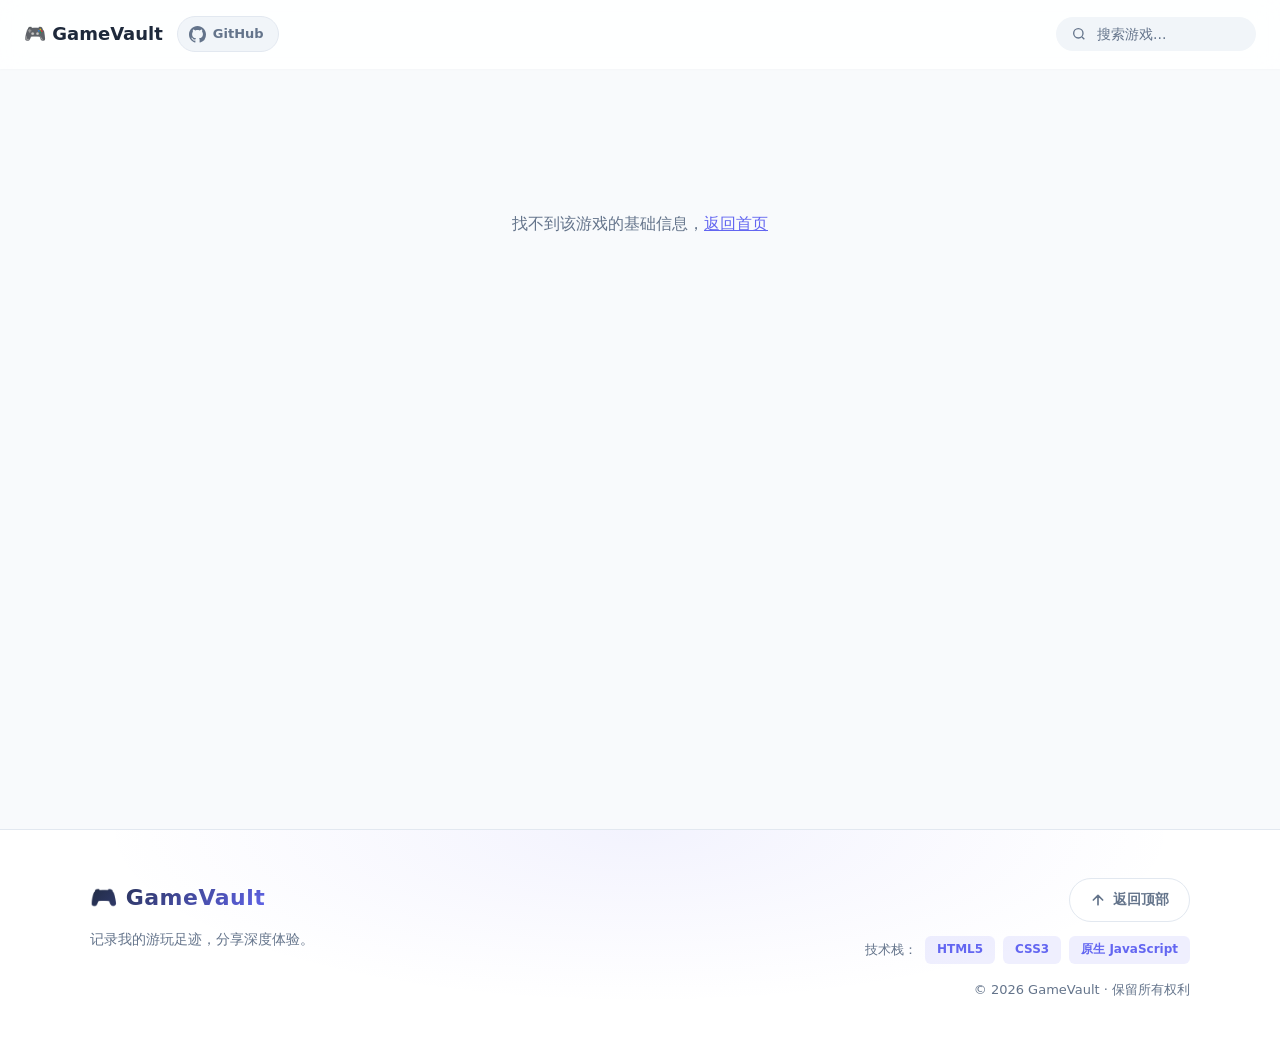
==== pages/detail.html @ da1c7715 "v3.4.0 导航栏新增 GitHub 入口，修正首屏高度 - header 左侧新增 GitHub 图标按钮（官方 SVG，悬停变黑并旋转图标，窄屏只留图标） - header 结构拆分为 head" ====
<!DOCTYPE html>
<html lang="zh-CN">
<head>
  <meta charset="UTF-8">
  <meta name="viewport" content="width=device-width, initial-scale=1.0">

  <title>游戏鉴赏详情 | GameVault</title>

  <!-- ================= SEO 基础信息 ================= -->
  <meta name="description" content="GameVault 游戏鉴赏库 · 深度评测长文详情页，包含基础信息速览、核心玩法拆解与口碑分析。">
  <meta name="keywords" content="GameVault,游戏鉴赏,游戏评测,深度长文,游戏库">
  <meta name="author" content="高梓源">

  <!-- ================= 社交分享卡片（OG / Twitter） ================= -->
  <!-- 具体的游戏标题与封面图由 detail.js 在运行时动态注入 -->
  <meta property="og:type" content="article">
  <meta property="og:site_name" content="GameVault">
  <meta property="og:title" content="游戏鉴赏详情 · GameVault">
  <meta property="og:description" content="GameVault 游戏鉴赏库 · 深度评测长文详情页。">
  <meta property="og:image" content="../image/hero-bg.jpg">
  <meta property="og:locale" content="zh_CN">
  <meta name="twitter:card" content="summary_large_image">
  <meta name="twitter:title" content="游戏鉴赏详情 · GameVault">
  <meta name="twitter:description" content="GameVault 游戏鉴赏库 · 深度评测长文详情页。">
  <meta name="twitter:image" content="../image/hero-bg.jpg">

  <link rel="stylesheet" href="../css/style.css">
  <link rel="stylesheet" href="../css/common.css">
  <link rel="stylesheet" href="../css/detail.css">
</head>
<body id="top">
  <header class="site-header">
    <div class="header-left">
      <a class="brand" href="../index.html">🎮 GameVault</a>

      <!-- GitHub 仓库入口 -->
      <a class="header-github"
         href="https://github.com/"
         target="_blank"
         rel="noopener noreferrer"
         title="查看 GitHub 仓库"
         aria-label="GitHub 仓库">
        <svg viewBox="0 0 16 16" fill="currentColor" aria-hidden="true">
          <path d="M8 0C3.58 0 0 3.58 0 8c0 3.54 2.29 6.53 5.47 7.59.4.07.55-.17.55-.38 0-.19-.01-.82-.01-1.49-2.01.37-2.53-.49-2.69-.94-.09-.23-.48-.94-.82-1.13-.28-.15-.68-.52-.01-.53.63-.01 1.08.58 1.23.82.72 1.21 1.87.87 2.33.66.07-.52.28-.87.51-1.07-1.78-.2-3.64-.89-3.64-3.95 0-.87.31-1.59.82-2.15-.08-.2-.36-1.02.08-2.12 0 0 .67-.21 2.2.82.64-.18 1.32-.27 2-.27s1.36.09 2 .27c1.53-1.04 2.2-.82 2.2-.82.44 1.1.16 1.92.08 2.12.51.56.82 1.27.82 2.15 0 3.07-1.87 3.75-3.65 3.95.29.25.54.73.54 1.48 0 1.07-.01 1.93-.01 2.2 0 .21.15.46.55.38A8.01 8.01 0 0 0 16 8c0-4.42-3.58-8-8-8Z"/>
        </svg>
        <span class="github-label">GitHub</span>
      </a>
    </div>

    <!-- 详情页没有游戏列表可搜，这里的搜索框会带着关键词跳回首页 -->
    <form class="header-search" id="header-search-form" action="../index.html" method="get">
      <svg viewBox="0 0 24 24" fill="none" stroke="currentColor" stroke-width="2"><circle cx="11" cy="11" r="7"/><path d="m20 20-3.5-3.5"/></svg>
      <input type="text" id="header-search-input" name="q" placeholder="搜索游戏..." autocomplete="off">
    </form>
  </header>
  
  <main id="app"></main>

  <!-- ================= 页面底部版权页脚 ================= -->
  <footer class="site-footer">
    <div class="footer-inner">
      <!-- 左上角品牌区 -->
      <div class="footer-brand">
        <span class="footer-logo">🎮 GameVault</span>
        <p class="footer-slogan">记录我的游玩足迹，分享深度体验。</p>
      </div>

      <!-- 右侧：返回顶部 + 技术栈 + 版权，垂直排列 -->
      <div class="footer-right">
        <nav class="footer-links">
          <a href="#top" class="footer-link" id="footer-top-link">
            <svg viewBox="0 0 24 24" fill="none" stroke="currentColor" stroke-width="2.5" stroke-linecap="round" stroke-linejoin="round">
              <path d="M12 19V5M5 12l7-7 7 7" />
            </svg>
            返回顶部
          </a>
        </nav>

        <p class="footer-tech">
          技术栈：<span>HTML5</span><span>CSS3</span><span>原生 JavaScript</span>
        </p>

        <p class="footer-copy">© 2026 GameVault · 保留所有权利</p>
      </div>
    </div>
  </footer>

  <!-- 返回顶部按钮 -->
  <button id="back-to-top" class="back-to-top" title="返回顶部">
    <svg viewBox="0 0 24 24" fill="none" stroke="currentColor" stroke-width="2">
      <path d="M12 19V5M5 12l7-7 7 7"/>
    </svg>
    <span class="back-text">返回顶部</span>
  </button>

  <!-- ================= 脚本引入区 ================= -->
  
  <!-- 1. 基础数据与渲染引擎 -->
  <script src="../js/registry.js"></script>
  <script src="../js/renderer.js"></script>
  
  <!-- 2. 引入所有游戏数据（必须全部引入，且路径带 ../） -->
  <script src="../js/game/apex.js"></script>
  <script src="../js/game/battlefield5.js"></script>
  <script src="../js/game/cities-skylines.js"></script>
  <script src="../js/game/cities-skylines2.js"></script>
  <script src="../js/game/civilization6.js"></script>
  <script src="../js/game/cod.js"></script>
  <script src="../js/game/cs2.js"></script>
  <script src="../js/game/euro-truck.js"></script>
  <script src="../js/game/f1-24.js"></script>
  <script src="../js/game/fc26.js"></script>
  <script src="../js/game/forza-horizon5.js"></script>
  <script src="../js/game/forza-motorsport.js"></script>
  <script src="../js/game/human-fall-flat.js"></script>
  <script src="../js/game/it-takes-two.js"></script>
  <script src="../js/game/l4d2.js"></script>
  <script src="../js/game/msfs.js"></script>
  <script src="../js/game/no-mans-sky.js"></script>
  <script src="../js/game/peak.js"></script>
  <script src="../js/game/phasmophobia.js"></script>
  <script src="../js/game/planet-coaster.js"></script>
  <script src="../js/game/pragmata.js"></script>
  <script src="../js/game/raft.js"></script>
  <script src="../js/game/ready-or-not.js"></script>
  <script src="../js/game/squad.js"></script>
  <script src="../js/game/stardew-valley.js"></script>
  <script src="../js/game/stellar-blade.js"></script>
  <script src="../js/game/terraria.js"></script>
  <script src="../js/game/the-forest.js"></script>
  <script src="../js/game/titanfall2.js"></script>
  <script src="../js/game/tlou1.js"></script>
  <script src="../js/game/tlou2.js"></script>

  <!-- 3. 详情页逻辑控制 -->
  <script src="../js/header.js"></script>
  <script src="../js/detail.js"></script>
</body>
</html>
---- css/style.css ----
:root {
  /* 浅色主题配色 */
  --bg: #f8fafc;         /* 极浅的蓝灰背景，比纯白护眼 */
  --panel: #ffffff;      /* 卡片纯白底色 */
  --panel-2: #f1f5f9;    /* 表格表头等次要背景 */
  --text: #1e293b;       /* 深灰蓝文字，对比度高且不刺眼 */
  --muted: #64748b;      /* 次要说明文字 */
  --accent: #6366f1;     /* 强调色：明亮靛蓝 */
  --accent-2: #ec4899;   /* 次要强调色：明亮粉红 */
  --line: #e2e8f0;       /* 浅灰边框 */
  --radius: 12px;
  --max: 860px;
  
  /* 浅色模式下必备的柔和阴影 */
  --shadow-sm: 0 1px 3px rgba(0,0,0,0.05), 0 1px 2px rgba(0,0,0,0.03);
  --shadow-md: 0 4px 6px -1px rgba(0,0,0,0.05), 0 2px 4px -1px rgba(0,0,0,0.03);
  --shadow-lg: 0 10px 15px -3px rgba(0,0,0,0.05), 0 4px 6px -2px rgba(0,0,0,0.025);
}

* { box-sizing: border-box; }
html { scroll-behavior: smooth; }
body {
  margin: 0;
  background: var(--bg);
  color: var(--text);
  font-family: system-ui, -apple-system, "PingFang SC", "Microsoft YaHei", sans-serif;
  line-height: 1.85;
  font-size: 16px;
  -webkit-font-smoothing: antialiased;
}
---- css/common.css ----
.site-header {
  position: sticky;
  top: 0;
  z-index: 20;
  display: flex;
  align-items: center;
  justify-content: space-between;
  gap: 20px;
  padding: 16px 24px;
  background: rgba(255, 255, 255, 0.85); /* 改为半透明白 */
  backdrop-filter: blur(12px);
  -webkit-backdrop-filter: blur(12px);
  border-bottom: 1px solid transparent;
  box-shadow: 0 1px 2px rgba(0,0,0,0.02); /* 加一点极微弱的底阴影 */
  /* 滚动状态切换时的平滑过渡 */
  transition: background 0.35s ease, box-shadow 0.35s ease, border-color 0.35s ease;
}

/* 向下滚动后：导航栏加深、加阴影与分隔线，视觉上"浮"在内容之上 */
.site-header.scrolled {
  background: rgba(255, 255, 255, 0.96);
  border-bottom-color: var(--line);
  box-shadow: 0 4px 20px -4px rgba(15, 23, 42, 0.1), 0 2px 6px -2px rgba(15, 23, 42, 0.05);
}

/* 左侧：品牌 + GitHub 图标 */
.header-left {
  display: flex;
  align-items: center;
  gap: 14px;
  min-width: 0;
}

.brand {
  font-weight: 800; /* 加粗一点 */
  font-size: 18px;
  color: var(--text);
  text-decoration: none;
  white-space: nowrap;
  transition: color 0.3s;
}

.brand:hover { color: var(--accent); }

/* ===== GitHub 图标按钮 ===== */
.header-github {
  display: inline-flex;
  align-items: center;
  gap: 7px;
  padding: 5px 14px 5px 11px;
  border: 1px solid var(--line);
  border-radius: 999px;
  background: var(--panel-2);
  color: var(--muted);
  text-decoration: none !important;
  font-size: 13px;
  font-weight: 700;
  white-space: nowrap;
  transition: all 0.3s cubic-bezier(0.4, 0, 0.2, 1);
}

.header-github svg {
  width: 17px;
  height: 17px;
  flex-shrink: 0;
  transition: transform 0.4s cubic-bezier(0.34, 1.56, 0.64, 1);
}

.header-github:hover {
  color: #fff;
  background: #24292f;   /* GitHub 官方黑 */
  border-color: #24292f;
  transform: translateY(-2px);
  box-shadow: 0 6px 16px rgba(36, 41, 47, 0.25);
}

/* 悬浮时图标轻微旋转，增加趣味 */
.header-github:hover svg { transform: rotate(-12deg) scale(1.1); }

.header-github:active { transform: translateY(0); }

/* 窄屏隐藏文字标签，只留图标 */
@media (max-width: 640px) {
  .github-label { display: none; }
  .header-github { padding: 6px; border-radius: 50%; }
}

/* ===== 顶部迷你搜索框 ===== */
.header-search {
  display: flex;
  align-items: center;
  background: var(--panel-2);
  border: 1px solid transparent;
  border-radius: 999px;
  padding: 0 14px;
  width: 200px;
  margin: 0;
  transition: all 0.35s cubic-bezier(0.4, 0, 0.2, 1);
}

.header-search:focus-within {
  width: 280px;
  background: #fff;
  border-color: var(--accent);
  box-shadow: 0 0 0 3px rgba(99, 102, 241, 0.15);
}

.header-search svg {
  width: 16px;
  height: 16px;
  flex-shrink: 0;
  color: var(--muted);
  transition: color 0.3s;
}

.header-search:focus-within svg { color: var(--accent); }

.header-search input {
  border: none;
  background: transparent;
  outline: none;
  padding: 8px 10px;
  width: 100%;
  font-size: 14px;
  color: var(--text);
  font-family: inherit;
}

.header-search input::placeholder { color: var(--muted); }

@media (max-width: 600px) {
  .header-search { width: 140px; }
  .header-search:focus-within { width: 100%; }
}

#app { padding: 40px 24px 96px; min-height: 80vh; }

.loading, .error {
  text-align: center;
  margin: 100px auto;
  color: var(--muted);
}

.error a { color: var(--accent); }

/* ===== 返回按钮样式 ===== */
.back-nav {
  /* 改为固定定位，悬浮在屏幕左上角 */
  position: fixed;
  top: 80px; /* 避开顶部的全局导航栏 */
  z-index: 99; 
  
  /* 核心修改：动态计算左侧距离 */
  /* 当屏幕很宽时，计算居中内容的左边缘并再往左偏 70px；当屏幕较窄时，最小保持 20px 的边距 */
  left: max(20px, calc(50vw - 600px)); 
  
  margin: 0; 
  display: flex;
  justify-content: flex-start;
}

/* 给按钮加上毛玻璃半透明效果，防止悬浮时被底下的深色图片影响视线 */
.back-btn {
  display: inline-flex;
  align-items: center;
  gap: 8px;
  padding: 8px 18px;
  
  /* 半透明白色背景 + 模糊效果 */
  background: rgba(255, 255, 255, 0.85);
  backdrop-filter: blur(8px);
  -webkit-backdrop-filter: blur(8px);
  
  border: 1px solid var(--line);
  border-radius: 999px;
  color: var(--text);
  text-decoration: none !important; 
  font-size: 14px;
  font-weight: 600;
  
  /* 增加一点悬浮阴影 */
  box-shadow: 0 4px 12px rgba(0, 0, 0, 0.08);
  transition: all 0.3s cubic-bezier(0.4, 0, 0.2, 1);
}

/* SVG 图标样式 */
.back-btn svg {
  width: 18px;
  height: 18px;
  transition: transform 0.3s cubic-bezier(0.34, 1.56, 0.64, 1);
}

/* 悬浮状态 */
.back-btn:hover {
  color: var(--accent);
  border-color: var(--accent);
  background: rgba(255, 255, 255, 0.95); /* 悬浮时稍微变实一点 */
  box-shadow: 0 6px 16px rgba(99, 102, 241, 0.15);
  transform: translateY(-2px);
}

/* 悬浮时箭头向左滑出 */
.back-btn:hover svg {
  transform: translateX(-4px);
}

/* 点击时的按压感 */
.back-btn:active {
  transform: translateY(0);
  box-shadow: var(--shadow-sm);
}
.back-nav a {
  color: var(--accent);
  text-decoration: none;
  font-size: 14px;
  font-weight: 500;
}
.back-nav a:hover { text-decoration: underline; }

/* ========================================= */
/* ================= 页面底部版权页脚 ================= */
/* ========================================= */
.site-footer {
  position: relative;
  margin-top: 40px;
  padding: 48px 24px 36px;
  background: var(--panel);
  border-top: 1px solid var(--line);
  /* 顶部一层极淡的靛蓝光晕，与首页氛围光呼应 */
  background-image: radial-gradient(ellipse 60% 120% at 50% 0%, rgba(99, 102, 241, 0.08) 0%, transparent 70%);
}

.footer-inner {
  max-width: 1100px;
  margin: 0 auto;
  display: flex;
  justify-content: space-between;
  align-items: flex-start;
  gap: 40px;
}

/* 左侧：品牌区固定在左上角 */
.footer-brand {
  display: flex;
  flex-direction: column;
  align-items: flex-start;
  gap: 8px;
  text-align: left;
}

.footer-logo {
  font-size: 22px;
  font-weight: 900;
  letter-spacing: 0.5px;
  background: linear-gradient(135deg, var(--text), var(--accent));
  -webkit-background-clip: text;
  -webkit-text-fill-color: transparent;
  background-clip: text;
}

.footer-slogan { margin: 0; color: var(--muted); font-size: 14px; }

/* 右侧：链接 + 技术栈 + 版权，右对齐 */
.footer-right {
  display: flex;
  flex-direction: column;
  align-items: flex-end;
  gap: 14px;
  text-align: right;
}

/* ===== 页脚链接按钮 ===== */
.footer-links { display: flex; flex-wrap: wrap; justify-content: flex-end; gap: 12px; }

.footer-link {
  display: inline-flex;
  align-items: center;
  gap: 7px;
  padding: 8px 20px;
  border: 1px solid var(--line);
  border-radius: 999px;
  background: var(--panel);
  color: var(--muted);
  text-decoration: none !important;
  font-size: 14px;
  font-weight: 600;
  transition: all 0.3s cubic-bezier(0.4, 0, 0.2, 1);
}

.footer-link svg {
  width: 16px;
  height: 16px;
  transition: transform 0.3s cubic-bezier(0.34, 1.56, 0.64, 1);
}

.footer-link:hover {
  color: var(--accent);
  border-color: var(--accent);
  background: rgba(99, 102, 241, 0.06);
  transform: translateY(-2px);
  box-shadow: 0 6px 16px rgba(99, 102, 241, 0.12);
}

/* 返回顶部的箭头在悬浮时上浮一下 */
#footer-top-link:hover svg { transform: translateY(-3px); }

/* ===== 技术栈标签 ===== */
.footer-tech {
  display: flex;
  flex-wrap: wrap;
  align-items: center;
  justify-content: flex-end;
  gap: 8px;
  margin: 0;
  font-size: 13px;
  color: var(--muted);
}

.footer-tech span {
  padding: 3px 12px;
  border-radius: 6px;
  background: rgba(99, 102, 241, 0.1);
  color: var(--accent);
  font-weight: 600;
  font-size: 12px;
}

/* ===== 版权行 ===== */
.footer-copy {
  margin: 0;
  font-size: 13px;
  color: var(--muted);
}

@media (max-width: 768px) {
  .site-footer { padding: 36px 20px 28px; }
  .footer-inner { flex-direction: column; gap: 24px; }
  .footer-logo { font-size: 18px; }
  .footer-right { align-items: flex-start; text-align: left; }
  .footer-links, .footer-tech { justify-content: flex-start; }
  .footer-link { padding: 7px 16px; font-size: 13px; }
}
---- css/detail.css ----
/* css/detail.css */
.game { 
  max-width: 1200px; 
  margin: 0 auto; 
}

/* ===== 1. 顶部沉浸式大图 Hero 区 ===== */
.game-hero {
  width: 100%;
  height: 400px;
  background-size: cover;
  background-position: center;
  border-radius: var(--radius);
  position: relative;
  margin-bottom: 40px;
  box-shadow: var(--shadow-md);
  overflow: hidden;
}

/* 大图遮罩层：保证文字在浅色图片上也能看清 */
.hero-overlay {
  position: absolute;
  inset: 0;
  background: linear-gradient(to right, rgba(255,255,255,0.95) 0%, rgba(255,255,255,0.6) 50%, transparent 100%);
  display: flex;
  flex-direction: column;
  justify-content: center;
  padding: 0 60px;
}

.game-en { 
  font-size: 14px; 
  letter-spacing: 0.2em; 
  text-transform: uppercase; 
  color: var(--accent); 
  font-weight: 800; 
}
.game-title { 
  margin: 8px 0 16px; 
  font-size: clamp(32px, 5vw, 56px); 
  line-height: 1.1; 
  color: #0f172a; 
  font-weight: 900; 
}
.game-tagline { 
  margin: 0 0 24px; 
  color: #334155; 
  font-size: 18px; 
  font-weight: 500;
  max-width: 600px;
}

/* ===== 2. 核心排版布局 ===== */
.layout { 
  display: grid; 
  grid-template-columns: minmax(0, 1fr) 240px; 
  gap: 60px; 
  align-items: start; 
  max-width: 1100px;
  margin: 0 auto;
}

/* 正文阅读区限制宽度，保证阅读体验（文本位置适中） */
.game-body { 
  max-width: 780px; 
  min-width: 0; 
}

/* ===== 3. 文章内部样式 ===== */
h2 { margin: 56px 0 20px; font-size: 26px; color: var(--text); padding-bottom: 12px; border-bottom: 2px solid var(--line); }
h3 { margin: 36px 0 14px; font-size: 20px; color: var(--accent-2); }
p { margin: 0 0 20px; font-size: 16.5px; line-height: 1.8; color: #334155; }

strong { 
  color: #0f172a; 
  font-weight: 800; 
  background: rgba(99, 102, 241, 0.1); 
  padding: 2px 6px; 
  border-radius: 4px; 
}

blockquote { 
  margin: 28px 0; 
  padding: 20px 24px; 
  border-left: 4px solid var(--accent); 
  background: var(--panel-2); 
  border-radius: 0 var(--radius) var(--radius) 0; 
  color: #1e293b; 
  font-size: 17px;
  font-style: italic; 
}

ul, ol { margin: 0 0 24px; padding-left: 24px; }
li { margin-bottom: 10px; font-size: 16.5px; color: #334155; }
li::marker { color: var(--accent); font-weight: bold; }

/* ===== 4. 图片插入样式 ===== */
.article-image {
  margin: 32px 0;
  width: 100%;
}
.article-image img {
  width: 100%;
  border-radius: var(--radius);
  box-shadow: var(--shadow-sm);
}
.image-caption {
  text-align: center;
  font-size: 13px;
  color: var(--muted);
  margin-top: 12px;
}

/* ===== 5. 表格与提示框 ===== */
.table-wrap { margin: 28px 0; overflow-x: auto; border: 1px solid var(--line); border-radius: var(--radius); box-shadow: var(--shadow-sm); }
table { width: 100%; border-collapse: collapse; font-size: 15px; background: #fff; }
thead th { background: var(--panel-2); color: var(--text); text-align: left; padding: 14px 18px; font-weight: 700; }
tbody td { padding: 14px 18px; border-top: 1px solid var(--line); vertical-align: top; }
tbody td:first-child { color: var(--muted); white-space: nowrap; width: 1%; font-weight: 600; }
tbody tr:nth-child(even) { background: #fafafa; }

.callout { margin: 28px 0; padding: 20px 24px; border-radius: var(--radius); border: 1px solid var(--line); background: var(--panel-2); }
.callout.accent { border-color: rgba(99, 102, 241, 0.3); background: rgba(99, 102, 241, 0.05); }
.callout-title { font-weight: 800; color: var(--accent); margin-bottom: 8px; font-size: 16px; }

/* ===== 6. 侧边目录 ===== */
.toc { 
  position: sticky; 
  top: 100px; 
  font-size: 14px; 
  border-left: 2px solid var(--line); 
  padding-left: 20px; 
}
.toc-title { color: var(--text); font-weight: 800; margin-bottom: 16px; }
.toc-link { 
  display: block; 
  padding: 8px 0; 
  color: var(--muted); 
  text-decoration: none; 
  transition: all 0.2s; 
  line-height: 1.4;
}
.toc-link:hover { color: var(--accent); transform: translateX(4px); }

/* ===== 7. 详情页顶部操作栏 ===== */
.detail-top-bar {
  max-width: 1100px;
  margin: 0 auto 20px;
  display: flex;
  justify-content: flex-end;
}

.detail-fav-btn {
  background: var(--panel);
  border: 1px solid var(--line);
  color: var(--text);
  padding: 10px 24px;
  border-radius: 999px;
  font-size: 15px;
  font-weight: 700;
  cursor: pointer;
  transition: all 0.2s;
  box-shadow: var(--shadow-sm);
}
.detail-fav-btn:hover { border-color: var(--accent); color: var(--accent); transform: translateY(-2px); }
.detail-fav-btn.is-fav { background: rgba(236, 72, 153, 0.1); border-color: rgba(236, 72, 153, 0.3); color: var(--accent-2); }

/* ===== 8. 返回顶部按钮 ===== */
.back-to-top {
  position: fixed;
  bottom: 40px;
  right: 40px;
  height: 50px;
  width: 50px; 
  background: var(--panel);
  border: 1px solid var(--line);
  border-radius: 50%; 
  color: var(--text);
  
  display: flex;
  align-items: center;
  justify-content: center;
  
  cursor: pointer;
  box-shadow: var(--shadow-lg);
  opacity: 0;
  visibility: hidden;
  transform: translateY(20px);
  
  /* 整体宽度和圆角的平滑过渡 */
  transition: all 0.4s cubic-bezier(0.4, 0, 0.2, 1);
  z-index: 100;
  overflow: hidden; 
}

/* 箭头图标：基础状态 */
.back-to-top svg {
  width: 24px;
  height: 24px;
  flex-shrink: 0; 
  /* 添加旋转动画的过渡，带有轻微的弹性 */
  transition: transform 0.5s cubic-bezier(0.34, 1.56, 0.64, 1);
}

/* 文字部分：默认隐藏 */
.back-text {
  max-width: 0;
  opacity: 0;
  white-space: nowrap;
  font-size: 14px;
  font-weight: 700;
  margin-left: 0;
  transition: all 0.4s cubic-bezier(0.4, 0, 0.2, 1);
}

/* ===== 鼠标悬浮状态 ===== */
.back-to-top:hover {
  width: 135px; 
  border-radius: 999px; /* 变圆角矩形 */
  color: var(--accent);
  border-color: var(--accent);
  background: #fff;
  transform: translateY(-4px); 
}

/* 核心交互：箭头顺时针旋转 360 度 */
.back-to-top:hover svg {
  transform: rotate(360deg);
}

/* 文字平滑展开 */
.back-to-top:hover .back-text {
  max-width: 80px;
  opacity: 1;
  margin-left: 10px; 
}

/* 显示状态（JS 控制） */
.back-to-top.show {
  opacity: 1;
  visibility: visible;
  transform: translateY(0);
}

/* ===== 移动端适配 ===== */
@media (max-width: 768px) {
  .back-to-top {
    bottom: 20px;
    right: 20px;
    width: 44px;
    height: 44px;
  }
  /* 移动端不展开 */
  .back-to-top:hover {
    width: 44px; 
    border-radius: 50%;
  }
  .back-to-top:hover .back-text {
    display: none;
  }
  /* 移动端不旋转 */
  .back-to-top:hover svg {
    transform: none;
  }
}

/* ===== 9. 响应式适配 ===== */
@media (max-width: 1024px) {
  .layout { grid-template-columns: 1fr; gap: 0; }
  .toc { display: none; }
  .game-body { max-width: 100%; }
  .game-hero { height: 300px; }
  .hero-overlay { padding: 0 30px; }
}

@media (max-width: 768px) {
  .game-hero { height: 250px; border-radius: 0; margin-bottom: 24px; }
  .hero-overlay { background: linear-gradient(to top, rgba(255,255,255,0.95) 0%, rgba(255,255,255,0.8) 100%); padding: 20px; justify-content: flex-end; }
  .game-title { font-size: 32px; margin-bottom: 8px; }
  .game-tagline { font-size: 15px; margin-bottom: 12px; }
  .back-to-top { bottom: 20px; right: 20px; width: 44px; height: 44px; }
}
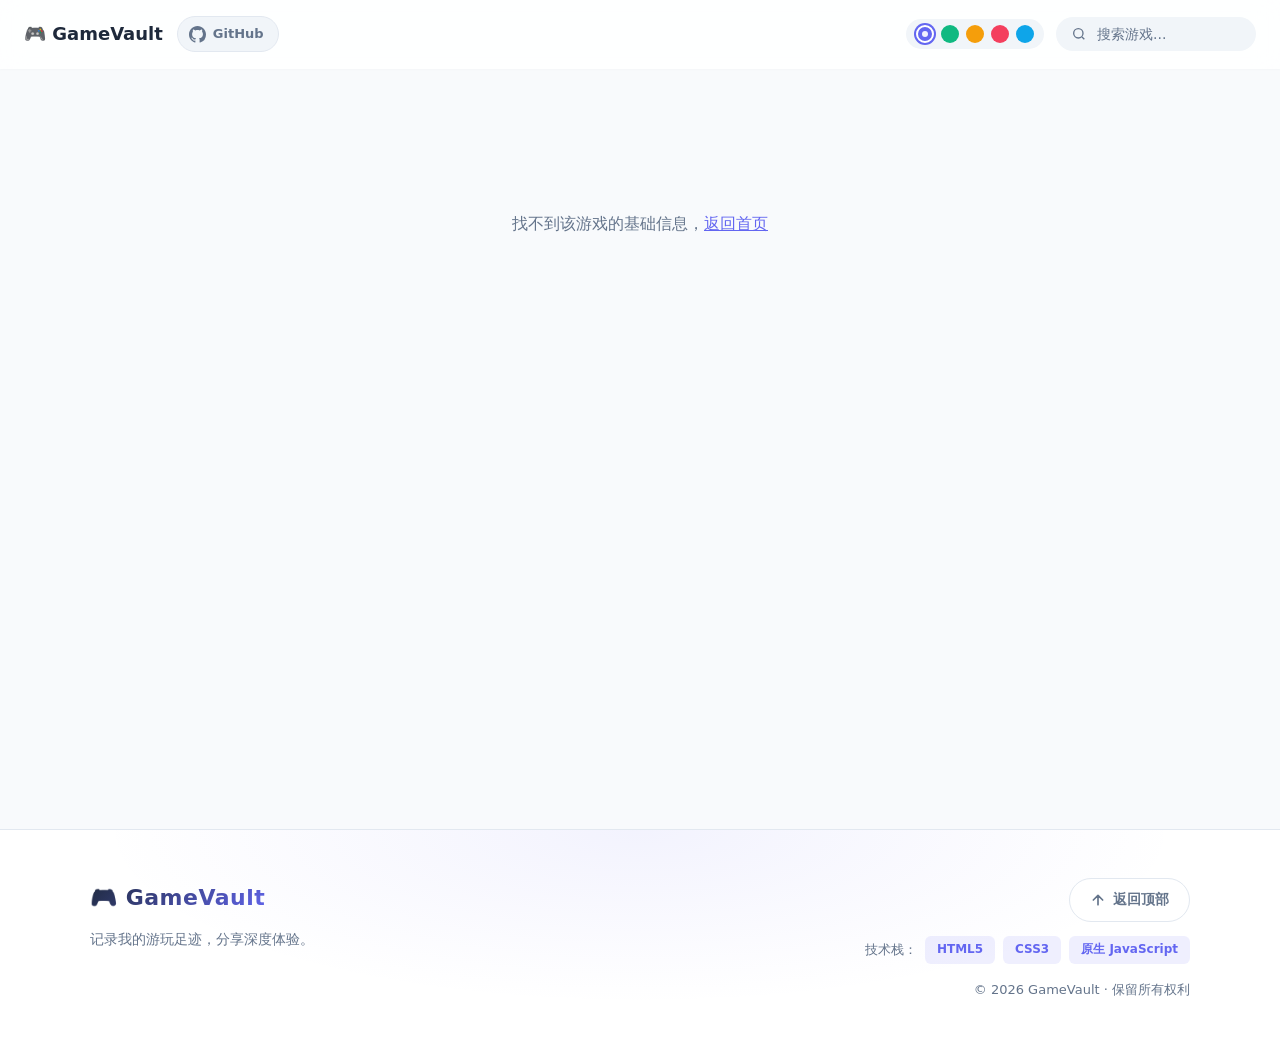
==== commit 12a665ae: "v4.0.0 新增主题色切换、阅读进度、随机推荐、空状态与骨架屏 [1] 主题色切换 (js/theme.js 新增) - 5 套配色：靛蓝/翡翠/琥珀/玫红/海蓝，header 内色点选择 - 写入" ====
--- a/pages/detail.html
+++ b/pages/detail.html
@@ -29,13 +29,18 @@
   <link rel="stylesheet" href="../css/detail.css">
 </head>
 <body id="top">
+  <!-- 阅读进度条：随页面滚动填充 -->
+  <div class="reading-progress" aria-hidden="true">
+    <div class="reading-progress-bar" id="reading-progress-bar"></div>
+  </div>
+
   <header class="site-header">
     <div class="header-left">
       <a class="brand" href="../index.html">🎮 GameVault</a>
 
       <!-- GitHub 仓库入口 -->
       <a class="header-github"
-         href="https://github.com/"
+         href="https://github.com/Origin-G-Z/GameVault"
          target="_blank"
          rel="noopener noreferrer"
          title="查看 GitHub 仓库"
@@ -47,11 +52,17 @@
       </a>
     </div>
 
-    <!-- 详情页没有游戏列表可搜，这里的搜索框会带着关键词跳回首页 -->
-    <form class="header-search" id="header-search-form" action="../index.html" method="get">
-      <svg viewBox="0 0 24 24" fill="none" stroke="currentColor" stroke-width="2"><circle cx="11" cy="11" r="7"/><path d="m20 20-3.5-3.5"/></svg>
-      <input type="text" id="header-search-input" name="q" placeholder="搜索游戏..." autocomplete="off">
-    </form>
+    <!-- 右侧操作区：主题色 + 搜索 -->
+    <div class="header-right">
+      <!-- 主题色选择器（由 js/theme.js 渲染色点） -->
+      <div class="theme-picker" id="theme-picker" aria-label="主题色选择"></div>
+
+      <!-- 详情页没有游戏列表可搜，这里的搜索框会带着关键词跳回首页 -->
+      <form class="header-search" id="header-search-form" action="../index.html" method="get">
+        <svg viewBox="0 0 24 24" fill="none" stroke="currentColor" stroke-width="2"><circle cx="11" cy="11" r="7"/><path d="m20 20-3.5-3.5"/></svg>
+        <input type="text" id="header-search-input" name="q" placeholder="搜索游戏..." autocomplete="off">
+      </form>
+    </div>
   </header>
   
   <main id="app"></main>
@@ -133,6 +144,7 @@
   <script src="../js/game/tlou2.js"></script>
 
   <!-- 3. 详情页逻辑控制 -->
+  <script src="../js/theme.js"></script>
   <script src="../js/header.js"></script>
   <script src="../js/detail.js"></script>
 </body>
--- a/css/style.css
+++ b/css/style.css
@@ -5,12 +5,19 @@
   --panel-2: #f1f5f9;    /* 表格表头等次要背景 */
   --text: #1e293b;       /* 深灰蓝文字，对比度高且不刺眼 */
   --muted: #64748b;      /* 次要说明文字 */
-  --accent: #6366f1;     /* 强调色：明亮靛蓝 */
+
+  /* ===== 主题强调色（可由 js/theme.js 动态切换） ===== */
+  --accent: #6366f1;     /* 强调色：明亮靛蓝（默认） */
   --accent-2: #ec4899;   /* 次要强调色：明亮粉红 */
+
+  /* 由 --accent 派生的半透明色，保证换色时所有阴影/背景一起变
+     使用相对颜色语法，现代浏览器均支持 */
+  --accent-rgb: 99, 102, 241;   /* 供 rgba() 使用的分量，js 会同步更新 */
+
   --line: #e2e8f0;       /* 浅灰边框 */
   --radius: 12px;
   --max: 860px;
-  
+
   /* 浅色模式下必备的柔和阴影 */
   --shadow-sm: 0 1px 3px rgba(0,0,0,0.05), 0 1px 2px rgba(0,0,0,0.03);
   --shadow-md: 0 4px 6px -1px rgba(0,0,0,0.05), 0 2px 4px -1px rgba(0,0,0,0.03);
--- a/css/common.css
+++ b/css/common.css
@@ -85,6 +85,60 @@
   .header-github { padding: 6px; border-radius: 50%; }
 }
 
+/* ===== 右侧操作区：主题色 + 搜索 ===== */
+.header-right {
+  display: flex;
+  align-items: center;
+  gap: 12px;
+  min-width: 0;
+}
+
+/* ===== 主题色选择器 ===== */
+.theme-picker {
+  display: flex;
+  align-items: center;
+  gap: 7px;
+  padding: 6px 10px;
+  border-radius: 999px;
+  background: var(--panel-2);
+}
+
+.theme-dot {
+  width: 18px;
+  height: 18px;
+  padding: 0;
+  border: 2px solid transparent;
+  border-radius: 50%;
+  background: var(--dot-color);
+  cursor: pointer;
+  position: relative;
+  transition: transform 0.25s cubic-bezier(0.34, 1.56, 0.64, 1), box-shadow 0.25s;
+}
+
+.theme-dot:hover {
+  transform: scale(1.18);
+  box-shadow: 0 0 0 3px rgba(var(--accent-rgb), 0.18);
+}
+
+/* 选中态：外圈描边 + 中间白点 */
+.theme-dot.active {
+  border-color: var(--panel);
+  box-shadow: 0 0 0 2px var(--dot-color);
+}
+
+.theme-dot.active::after {
+  content: '';
+  position: absolute;
+  inset: 4px;
+  border-radius: 50%;
+  background: rgba(255, 255, 255, 0.9);
+}
+
+/* 窄屏隐藏主题选择器，避免挤压搜索框 */
+@media (max-width: 768px) {
+  .theme-picker { display: none; }
+}
+
 /* ===== 顶部迷你搜索框 ===== */
 .header-search {
   display: flex;
@@ -102,7 +156,7 @@
   width: 280px;
   background: #fff;
   border-color: var(--accent);
-  box-shadow: 0 0 0 3px rgba(99, 102, 241, 0.15);
+  box-shadow: 0 0 0 3px rgba(var(--accent-rgb), 0.15);
 }
 
 .header-search svg {
@@ -195,7 +249,7 @@
   color: var(--accent);
   border-color: var(--accent);
   background: rgba(255, 255, 255, 0.95); /* 悬浮时稍微变实一点 */
-  box-shadow: 0 6px 16px rgba(99, 102, 241, 0.15);
+  box-shadow: 0 6px 16px rgba(var(--accent-rgb), 0.15);
   transform: translateY(-2px);
 }
 
@@ -227,7 +281,7 @@
   background: var(--panel);
   border-top: 1px solid var(--line);
   /* 顶部一层极淡的靛蓝光晕，与首页氛围光呼应 */
-  background-image: radial-gradient(ellipse 60% 120% at 50% 0%, rgba(99, 102, 241, 0.08) 0%, transparent 70%);
+  background-image: radial-gradient(ellipse 60% 120% at 50% 0%, rgba(var(--accent-rgb), 0.08) 0%, transparent 70%);
 }
 
 .footer-inner {
@@ -296,9 +350,9 @@
 .footer-link:hover {
   color: var(--accent);
   border-color: var(--accent);
-  background: rgba(99, 102, 241, 0.06);
+  background: rgba(var(--accent-rgb), 0.06);
   transform: translateY(-2px);
-  box-shadow: 0 6px 16px rgba(99, 102, 241, 0.12);
+  box-shadow: 0 6px 16px rgba(var(--accent-rgb), 0.12);
 }
 
 /* 返回顶部的箭头在悬浮时上浮一下 */
@@ -319,7 +373,7 @@
 .footer-tech span {
   padding: 3px 12px;
   border-radius: 6px;
-  background: rgba(99, 102, 241, 0.1);
+  background: rgba(var(--accent-rgb), 0.1);
   color: var(--accent);
   font-weight: 600;
   font-size: 12px;
--- a/css/detail.css
+++ b/css/detail.css
@@ -1,4 +1,26 @@
 /* css/detail.css */
+
+/* ===== 0. 阅读进度条 ===== */
+.reading-progress {
+  position: fixed;
+  top: 0;
+  left: 0;
+  width: 100%;
+  height: 3px;
+  z-index: 200;          /* 高于吸顶导航栏 */
+  pointer-events: none;
+  background: transparent;
+}
+
+.reading-progress-bar {
+  height: 100%;
+  width: 0%;
+  background: linear-gradient(90deg, var(--accent), var(--accent-2));
+  border-radius: 0 2px 2px 0;
+  box-shadow: 0 0 8px rgba(var(--accent-rgb), 0.5);
+  transition: width 0.1s linear;
+}
+
 .game { 
   max-width: 1200px; 
   margin: 0 auto; 
@@ -74,7 +96,7 @@
 strong { 
   color: #0f172a; 
   font-weight: 800; 
-  background: rgba(99, 102, 241, 0.1); 
+  background: rgba(var(--accent-rgb), 0.1); 
   padding: 2px 6px; 
   border-radius: 4px; 
 }
@@ -120,7 +142,7 @@
 tbody tr:nth-child(even) { background: #fafafa; }
 
 .callout { margin: 28px 0; padding: 20px 24px; border-radius: var(--radius); border: 1px solid var(--line); background: var(--panel-2); }
-.callout.accent { border-color: rgba(99, 102, 241, 0.3); background: rgba(99, 102, 241, 0.05); }
+.callout.accent { border-color: rgba(var(--accent-rgb), 0.3); background: rgba(var(--accent-rgb), 0.05); }
 .callout-title { font-weight: 800; color: var(--accent); margin-bottom: 8px; font-size: 16px; }
 
 /* ===== 6. 侧边目录 ===== */
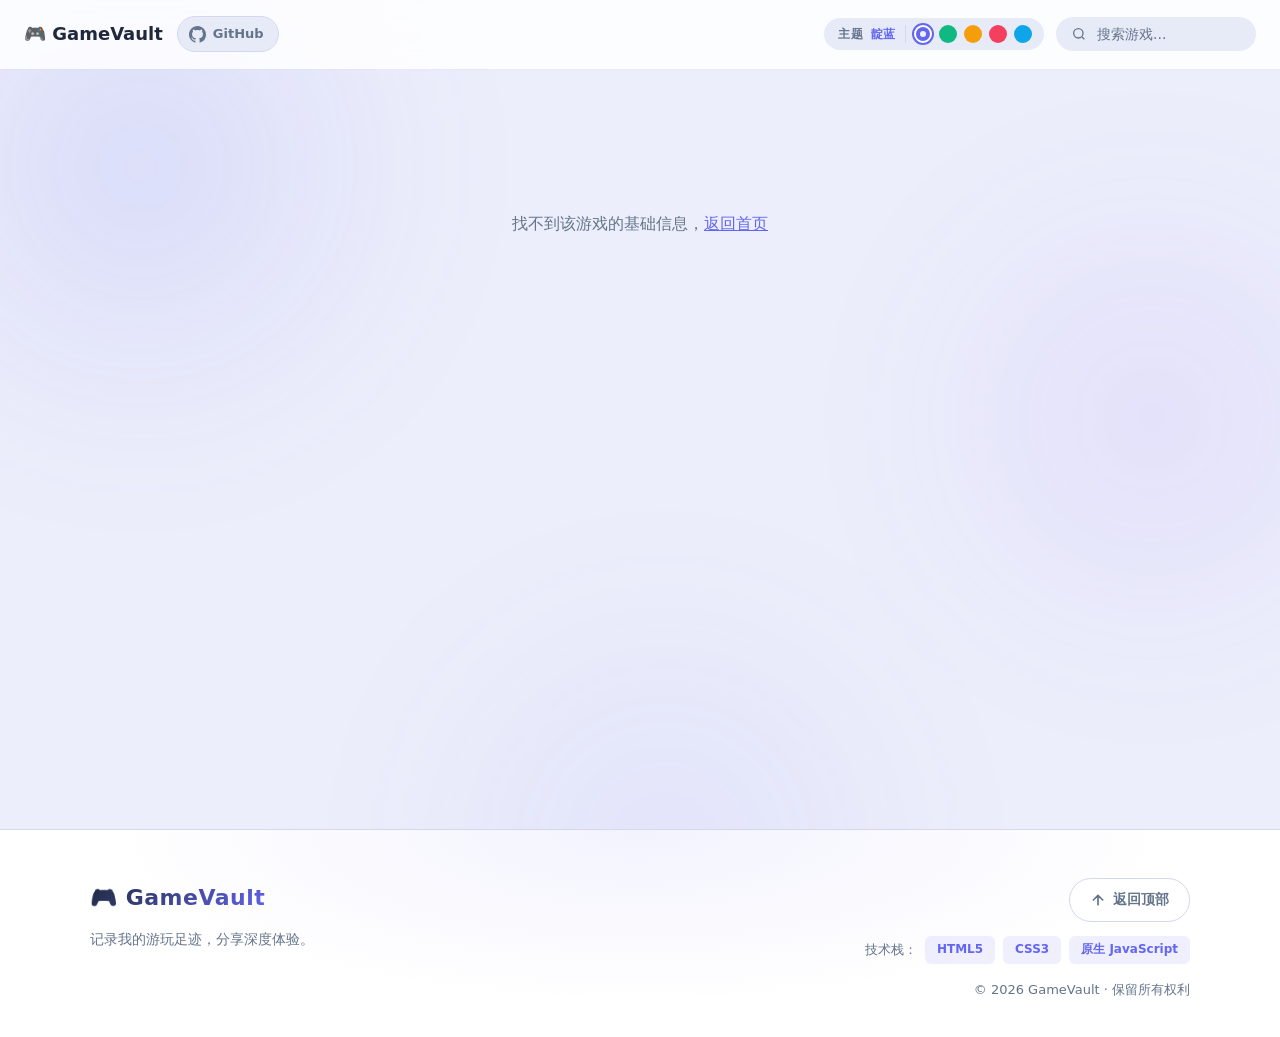
==== commit 29bc4dd8: "v4.5.0 游戏库区与详情页补充光效 [游戏库区] - index.html 新增 .library-glow 结构（3 个光斑），贴在 #content-section 内随内容滚动 - 采用径向" ====
--- a/pages/detail.html
+++ b/pages/detail.html
@@ -29,6 +29,13 @@
   <link rel="stylesheet" href="../css/detail.css">
 </head>
 <body id="top">
+  <!-- 全站氛围极光：详情页使用柔化档，避免干扰长文阅读 -->
+  <div class="page-ambient page-ambient--calm" aria-hidden="true">
+    <span class="amb-blob amb-1"></span>
+    <span class="amb-blob amb-2"></span>
+    <span class="amb-blob amb-3"></span>
+  </div>
+
   <!-- 阅读进度条：随页面滚动填充 -->
   <div class="reading-progress" aria-hidden="true">
     <div class="reading-progress-bar" id="reading-progress-bar"></div>
--- a/css/style.css
+++ b/css/style.css
@@ -8,7 +8,11 @@
 
   /* ===== 主题强调色（可由 js/theme.js 动态切换） ===== */
   --accent: #6366f1;     /* 强调色：明亮靛蓝（默认） */
-  --accent-2: #ec4899;   /* 次要强调色：明亮粉红 */
+  --accent-2: #ec4899;   /* 次要强调色：明亮粉红（标题等） */
+
+  /* 首屏极光第二配色，随主题切换，用于让光晕更有层次 */
+  --accent-aux: #8b5cf6;
+  --accent-aux-rgb: 139, 92, 246;
 
   /* 由 --accent 派生的半透明色，保证换色时所有阴影/背景一起变
      使用相对颜色语法，现代浏览器均支持 */
--- a/css/common.css
+++ b/css/common.css
@@ -97,10 +97,54 @@
 .theme-picker {
   display: flex;
   align-items: center;
-  gap: 7px;
-  padding: 6px 10px;
+  gap: 8px;
+  padding: 5px 12px 5px 14px;
   border-radius: 999px;
   background: var(--panel-2);
+  /* 主题名会随选择变化，这里固定宽度防止整条 header 抖动 */
+  transition: background 0.3s;
+}
+
+.theme-picker:hover {
+  background: #eceff5;
+}
+
+/* 左侧"主题"字样 */
+.theme-label {
+  font-size: 12px;
+  font-weight: 700;
+  color: var(--muted);
+  letter-spacing: 0.5px;
+  white-space: nowrap;
+}
+
+/* 当前主题名称 */
+.theme-current {
+  font-size: 12px;
+  font-weight: 800;
+  color: var(--accent);
+  white-space: nowrap;
+  min-width: 26px;
+  transition: color 0.3s;
+}
+
+.theme-current.pulse {
+  animation: themeNamePulse 0.4s ease;
+}
+
+@keyframes themeNamePulse {
+  0%   { transform: scale(1); }
+  45%  { transform: scale(1.18); }
+  100% { transform: scale(1); }
+}
+
+/* 色点容器 */
+.theme-dots {
+  display: flex;
+  align-items: center;
+  gap: 7px;
+  padding-left: 8px;
+  border-left: 1px solid var(--line);
 }
 
 .theme-dot {
@@ -134,8 +178,53 @@
   background: rgba(255, 255, 255, 0.9);
 }
 
+/* 悬浮时显示主题名称。
+   注意：气泡放在色点"下方"而不是上方——
+   色点距页面顶端仅约 25px，放上方会被视口顶部裁掉。 */
+.theme-dot-tip {
+  position: absolute;
+  top: calc(100% + 9px);
+  left: 50%;
+  transform: translateX(-50%) translateY(-4px);
+  padding: 3px 9px;
+  border-radius: 6px;
+  background: rgba(15, 23, 42, 0.9);
+  color: #fff;
+  font-size: 12px;
+  font-weight: 600;
+  white-space: nowrap;
+  opacity: 0;
+  visibility: hidden;
+  pointer-events: none;
+  transition: all 0.22s cubic-bezier(0.4, 0, 0.2, 1);
+  z-index: 30;
+}
+
+/* 小三角：指向色点（气泡在上方，尖端朝上） */
+.theme-dot-tip::after {
+  content: '';
+  position: absolute;
+  bottom: 100%;
+  left: 50%;
+  transform: translateX(-50%);
+  border: 4px solid transparent;
+  border-bottom-color: rgba(15, 23, 42, 0.9);
+}
+
+.theme-dot:hover .theme-dot-tip {
+  opacity: 1;
+  visibility: visible;
+  transform: translateX(-50%) translateY(0);
+}
+
+/* 键盘聚焦时的可见焦点环 */
+.theme-dot:focus-visible {
+  outline: 2px solid var(--accent);
+  outline-offset: 2px;
+}
+
 /* 窄屏隐藏主题选择器，避免挤压搜索框 */
-@media (max-width: 768px) {
+@media (max-width: 900px) {
   .theme-picker { display: none; }
 }
 
@@ -393,4 +482,85 @@
   .footer-right { align-items: flex-start; text-align: left; }
   .footer-links, .footer-tech { justify-content: flex-start; }
   .footer-link { padding: 7px 16px; font-size: 13px; }
+}
+
+/* ========================================= */
+/* ============ 全站氛围极光（公共） ============ */
+/* ========================================= */
+/* 首页与详情页共用的固定光斑层（参考首屏 D 方案的流动极光）。
+   垫在内容之下、页面底色之上，滚动时保持不动，形成环境光晕。 */
+.page-ambient {
+  position: fixed;
+  inset: 0;
+  z-index: -1;
+  overflow: hidden;
+  pointer-events: none;
+  /* 独立合成层，避免滚动时整层重绘 */
+  contain: strict;
+}
+
+.amb-blob {
+  position: absolute;
+  border-radius: 50%;
+  /* 大半径模糊 + 低不透明度，形成柔和的色彩晕染 */
+  filter: blur(90px);
+  opacity: 0.55;
+  will-change: transform;
+}
+
+.amb-1 {
+  width: 46vw;
+  height: 46vw;
+  left: -12vw;
+  top: -10vw;
+  background: radial-gradient(circle at 50% 50%, rgba(var(--accent-rgb), 0.55), transparent 64%);
+  animation: ambDrift1 34s ease-in-out infinite alternate;
+}
+
+.amb-2 {
+  width: 40vw;
+  height: 40vw;
+  right: -10vw;
+  top: 18vh;
+  background: radial-gradient(circle at 50% 50%, rgba(var(--accent-aux-rgb), 0.45), transparent 64%);
+  animation: ambDrift2 42s ease-in-out infinite alternate;
+}
+
+.amb-3 {
+  width: 44vw;
+  height: 44vw;
+  left: 30vw;
+  bottom: -18vw;
+  background: radial-gradient(circle at 50% 50%, rgba(var(--accent-rgb), 0.32), transparent 66%);
+  animation: ambDrift3 50s ease-in-out infinite alternate;
+}
+
+@keyframes ambDrift1 {
+  from { transform: translate3d(0, 0, 0) scale(1); }
+  to   { transform: translate3d(6vw, 5vh, 0) scale(1.15); }
+}
+@keyframes ambDrift2 {
+  from { transform: translate3d(0, 0, 0) scale(1.08); }
+  to   { transform: translate3d(-7vw, 6vh, 0) scale(0.94); }
+}
+@keyframes ambDrift3 {
+  from { transform: translate3d(0, 0, 0) scale(1); }
+  to   { transform: translate3d(-9vw, -5vh, 0) scale(1.18); }
+}
+
+/* 详情页是长文阅读场景，光效整体调柔，避免干扰阅读 */
+.page-ambient--calm .amb-blob {
+  opacity: 0.34;
+  filter: blur(100px);
+}
+
+/* 系统要求减少动效时，停止漂移，仅保留静态色彩晕染 */
+@media (prefers-reduced-motion: reduce) {
+  .amb-blob { animation: none; }
+}
+
+/* 窄屏收敛一点，避免色彩过重压住内容 */
+@media (max-width: 768px) {
+  .amb-blob { filter: blur(64px); opacity: 0.42; }
+  .page-ambient--calm .amb-blob { opacity: 0.28; }
 }
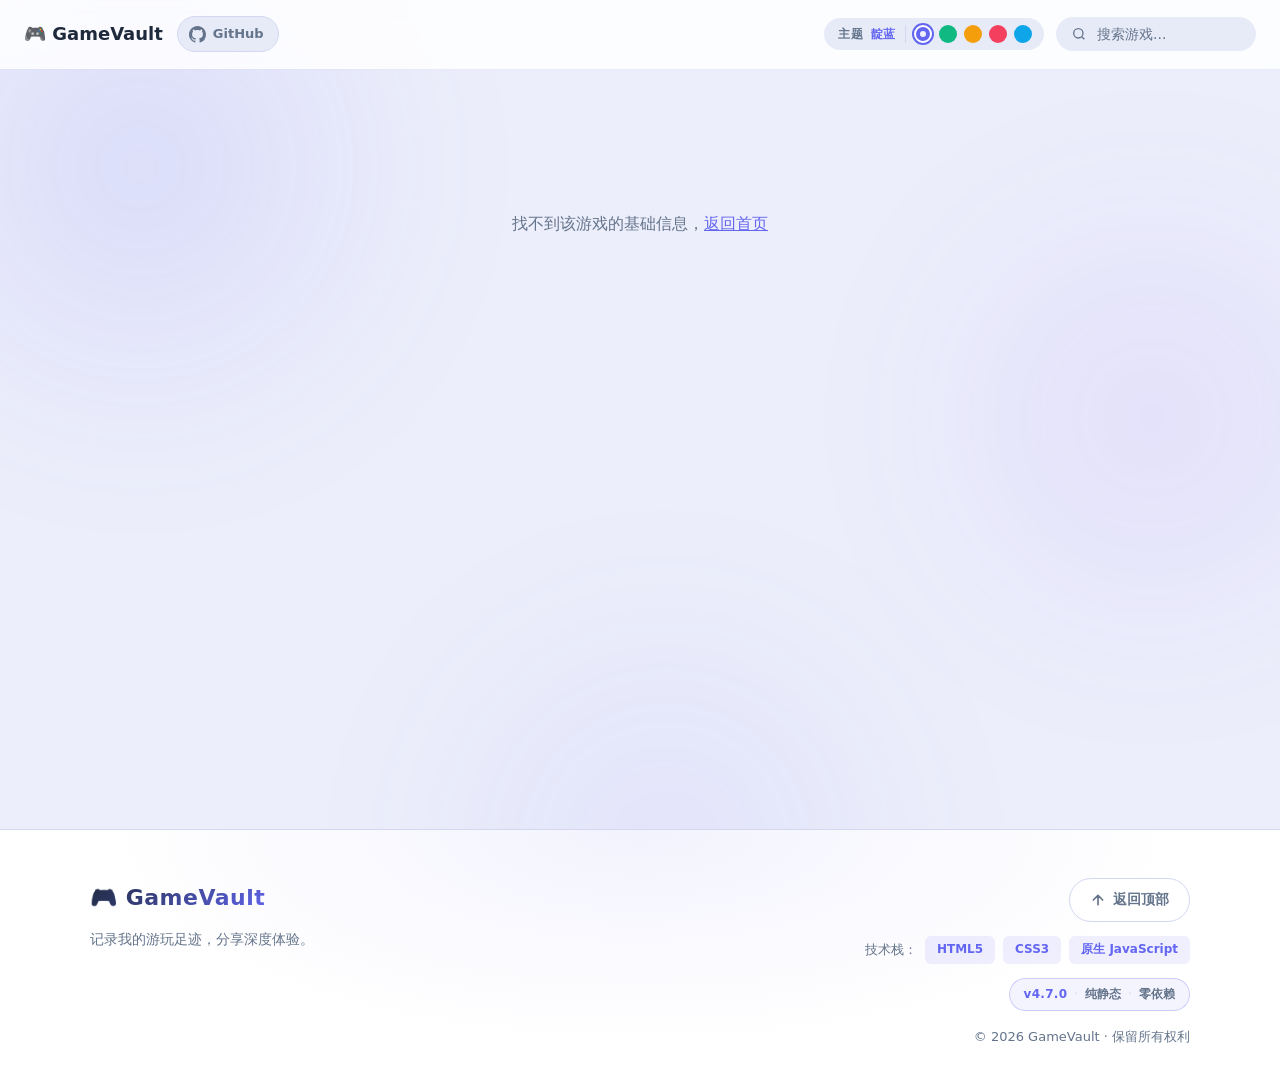
==== commit 75fd067f: "v4.7.0 上下篇补充封面图，页脚新增版本徽章 [详情页] - 上一款 / 下一款卡片加入封面缩略图（复用 ../image 路径） - 改为横向卡片布局：上一款封面在左、下一款封面在右，形成镜像对" ====
--- a/pages/detail.html
+++ b/pages/detail.html
@@ -98,6 +98,14 @@
           技术栈：<span>HTML5</span><span>CSS3</span><span>原生 JavaScript</span>
         </p>
 
+        <p class="footer-badge">
+          <span class="badge-ver">v4.7.0</span>
+          <span class="badge-sep">·</span>
+          <span>纯静态</span>
+          <span class="badge-sep">·</span>
+          <span>零依赖</span>
+        </p>
+
         <p class="footer-copy">© 2026 GameVault · 保留所有权利</p>
       </div>
     </div>
--- a/css/common.css
+++ b/css/common.css
@@ -475,6 +475,32 @@
   color: var(--muted);
 }
 
+/* ===== 版本徽章 ===== */
+.footer-badge {
+  display: inline-flex;
+  align-items: center;
+  gap: 7px;
+  margin: 0;
+  padding: 5px 14px;
+  border: 1px solid rgba(var(--accent-rgb), 0.28);
+  border-radius: 999px;
+  background: rgba(var(--accent-rgb), 0.07);
+  font-size: 12px;
+  font-weight: 700;
+  color: var(--muted);
+}
+
+.footer-badge .badge-ver {
+  color: var(--accent);
+  font-weight: 800;
+  letter-spacing: 0.3px;
+}
+
+.footer-badge .badge-sep {
+  color: var(--line);
+  font-weight: 400;
+}
+
 @media (max-width: 768px) {
   .site-footer { padding: 36px 20px 28px; }
   .footer-inner { flex-direction: column; gap: 24px; }
--- a/css/detail.css
+++ b/css/detail.css
@@ -301,4 +301,197 @@
   .game-title { font-size: 32px; margin-bottom: 8px; }
   .game-tagline { font-size: 15px; margin-bottom: 12px; }
   .back-to-top { bottom: 20px; right: 20px; width: 44px; height: 44px; }
+}
+
+/* ===== 10. 侧边目录：跟随滚动高亮 ===== */
+.toc-link {
+  position: relative;
+}
+
+.toc-link.active {
+  color: var(--accent);
+  font-weight: 800;
+  transform: translateX(4px);
+}
+
+/* 当前章节在目录左侧的竖线指示 */
+.toc-link.active::before {
+  content: '';
+  position: absolute;
+  left: -22px;
+  top: 50%;
+  transform: translateY(-50%);
+  width: 2px;
+  height: 1.1em;
+  border-radius: 2px;
+  background: var(--accent);
+}
+
+/* ===== 11. 上一款 / 下一款 ===== */
+.detail-nav {
+  max-width: 1100px;
+  margin: 56px auto 0;
+  padding-top: 24px;
+  border-top: 1px solid var(--line);
+  display: flex;
+  justify-content: space-between;
+  gap: 16px;
+}
+
+.dv-link {
+  display: flex;
+  align-items: center;
+  gap: 12px;
+  min-width: 210px;
+  max-width: 300px;
+  padding: 10px 16px 10px 10px;
+  border: 1px solid var(--line);
+  border-radius: var(--radius);
+  background: var(--panel);
+  color: var(--text);
+  text-decoration: none !important;
+  transition: all 0.28s cubic-bezier(0.4, 0, 0.2, 1);
+}
+
+/* 下一款左右镜像：封面在右，文字右对齐 */
+.dv-link.next {
+  flex-direction: row-reverse;
+  padding: 10px 10px 10px 16px;
+  margin-left: auto;
+  text-align: right;
+}
+
+.dv-link.is-empty {
+  border: none;
+  background: transparent;
+  min-width: 0;
+  max-width: none;
+  padding: 0;
+}
+
+/* 封面缩略图 */
+.dv-cover {
+  width: 52px;
+  height: 52px;
+  border-radius: 10px;
+  object-fit: cover;
+  flex-shrink: 0;
+  background: var(--panel-2);
+}
+
+.dv-text {
+  display: flex;
+  flex-direction: column;
+  gap: 3px;
+  min-width: 0;
+}
+
+a.dv-link:hover {
+  border-color: var(--accent);
+  transform: translateY(-2px);
+  box-shadow: 0 10px 24px -12px rgba(var(--accent-rgb), 0.45);
+}
+
+a.dv-link:hover .dv-cover {
+  box-shadow: 0 0 0 2px rgba(var(--accent-rgb), 0.35);
+}
+
+.dv-dir {
+  font-size: 12px;
+  font-weight: 700;
+  color: var(--muted);
+  letter-spacing: 0.5px;
+}
+
+.dv-name {
+  font-size: 15px;
+  font-weight: 800;
+  white-space: nowrap;
+  overflow: hidden;
+  text-overflow: ellipsis;
+}
+
+/* ===== 12. 同类推荐 ===== */
+.related {
+  max-width: 1100px;
+  margin: 44px auto 8px;
+}
+
+.related-title {
+  margin: 0 0 16px;
+  padding-bottom: 10px;
+  font-size: 19px;
+  color: var(--text);
+  border-bottom: 2px solid var(--line);
+}
+
+.related-list {
+  display: grid;
+  grid-template-columns: repeat(3, minmax(0, 1fr));
+  gap: 16px;
+}
+
+.related-card {
+  display: flex;
+  align-items: center;
+  gap: 12px;
+  padding: 10px;
+  border: 1px solid var(--line);
+  border-radius: var(--radius);
+  background: var(--panel);
+  color: inherit;
+  text-decoration: none !important;
+  transition: all 0.28s cubic-bezier(0.4, 0, 0.2, 1);
+}
+
+.related-card:hover {
+  border-color: var(--accent);
+  transform: translateY(-3px);
+  box-shadow: 0 12px 26px -14px rgba(var(--accent-rgb), 0.5);
+}
+
+.related-card img {
+  width: 56px;
+  height: 56px;
+  border-radius: 10px;
+  object-fit: cover;
+  flex-shrink: 0;
+}
+
+.related-info {
+  display: flex;
+  flex-direction: column;
+  gap: 4px;
+  min-width: 0;
+}
+
+.related-name {
+  font-size: 14px;
+  font-weight: 800;
+  white-space: nowrap;
+  overflow: hidden;
+  text-overflow: ellipsis;
+}
+
+.related-meta {
+  font-size: 12px;
+  color: var(--muted);
+}
+
+@media (max-width: 900px) {
+  .related-list { grid-template-columns: 1fr; }
+}
+
+@media (max-width: 768px) {
+  .detail-nav { flex-direction: column; margin-top: 36px; }
+  /* 移动端统一为封面在左、文字在左对齐，避免镜像排版在小屏上显得别扭 */
+  .dv-link,
+  .dv-link.next {
+    min-width: 0;
+    max-width: none;
+    margin-left: 0;
+    flex-direction: row;
+    text-align: left;
+    padding: 10px 16px 10px 10px;
+  }
 }
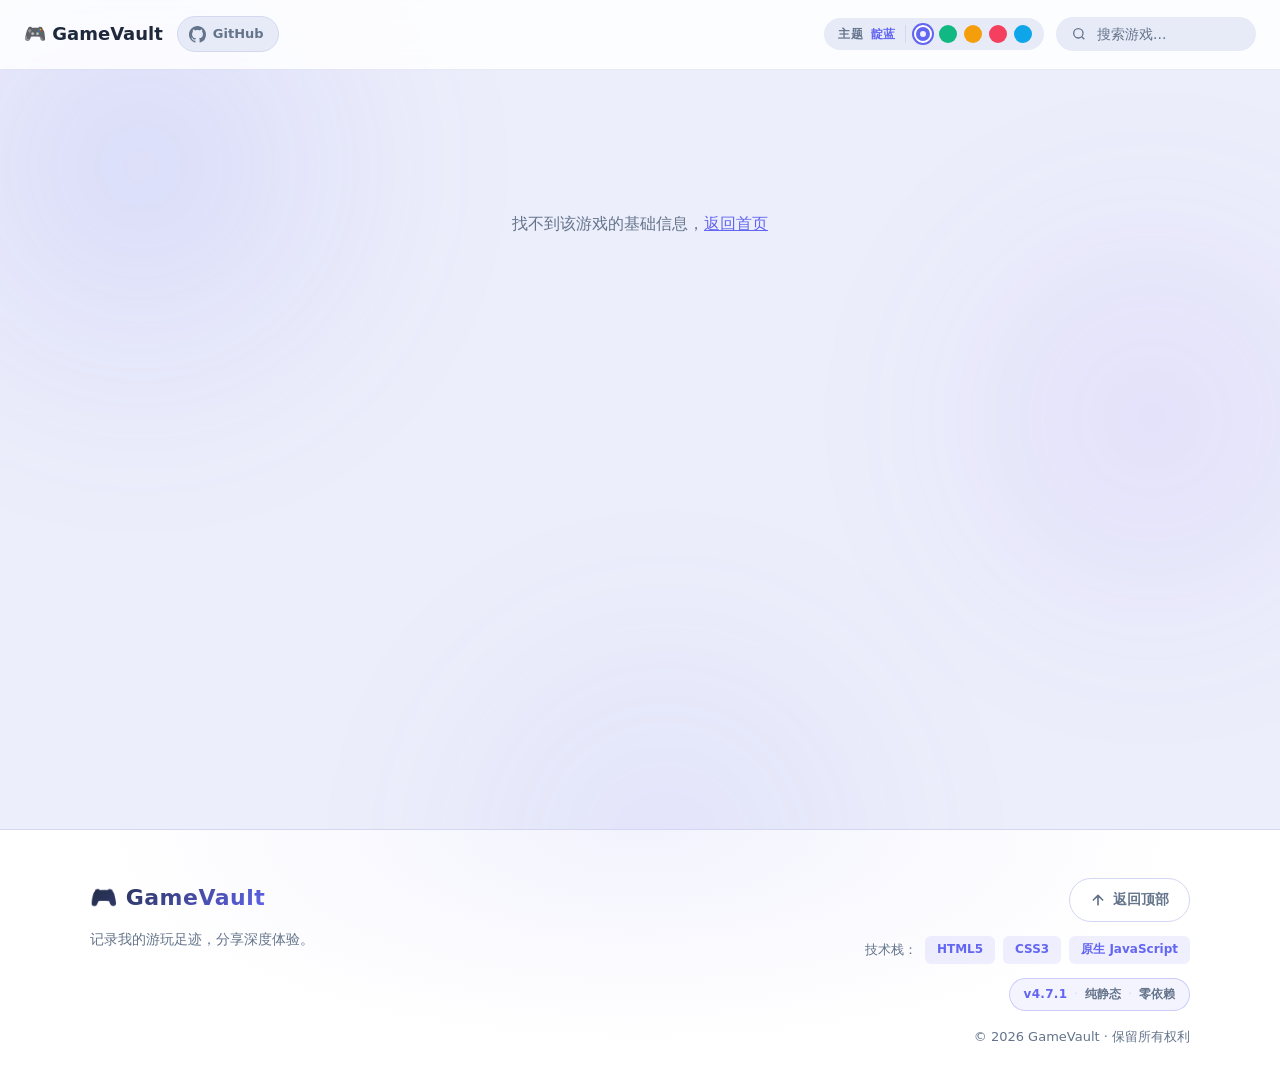
==== commit fa22a088: "v4.7.1 修复 / 快捷键"按了没反应" [问题] - 在首屏按 / 时，焦点被设到页面下方约 1256px 处的搜索框，   但浏览器没有滚动过去，用户看不到任何变化，等同于没反应 - 深度滚动" ====
--- a/pages/detail.html
+++ b/pages/detail.html
@@ -99,7 +99,7 @@
         </p>
 
         <p class="footer-badge">
-          <span class="badge-ver">v4.7.0</span>
+          <span class="badge-ver">v4.7.1</span>
           <span class="badge-sep">·</span>
           <span>纯静态</span>
           <span class="badge-sep">·</span>
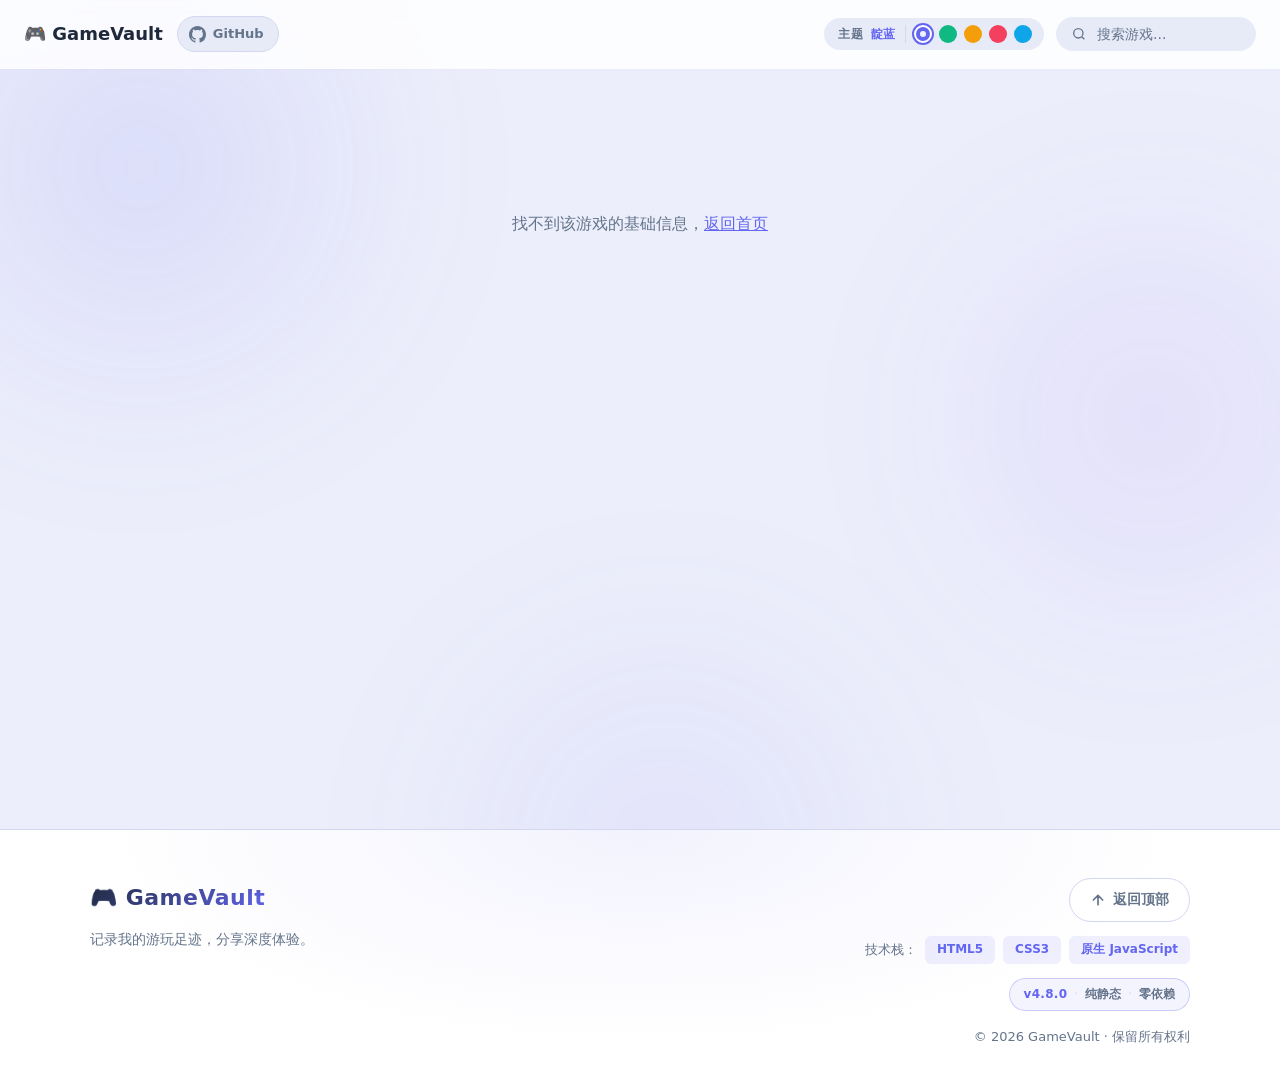
==== commit 3b8ee6e6: "v4.8.0 排序框改为自定义下拉，清理控制台报错 [排序下拉] - 原生 <select> 的弹层由系统绘制、CSS 无法美化，改为自定义 listbox - 触发按钮：图标 + 当前排序名 + 可" ====
--- a/pages/detail.html
+++ b/pages/detail.html
@@ -3,6 +3,9 @@
 <head>
   <meta charset="UTF-8">
   <meta name="viewport" content="width=device-width, initial-scale=1.0">
+
+  <!-- 站点图标：内联 SVG（不额外请求文件，避免 favicon.ico 404） -->
+  <link rel="icon" href="data:image/svg+xml,%3Csvg%20xmlns='http://www.w3.org/2000/svg'%20viewBox='0%200%20100%20100'%3E%3Ctext%20y='.9em'%20font-size='90'%3E%F0%9F%8E%AE%3C/text%3E%3C/svg%3E">
 
   <title>游戏鉴赏详情 | GameVault</title>
 
@@ -99,7 +102,7 @@
         </p>
 
         <p class="footer-badge">
-          <span class="badge-ver">v4.7.1</span>
+          <span class="badge-ver">v4.8.0</span>
           <span class="badge-sep">·</span>
           <span>纯静态</span>
           <span class="badge-sep">·</span>
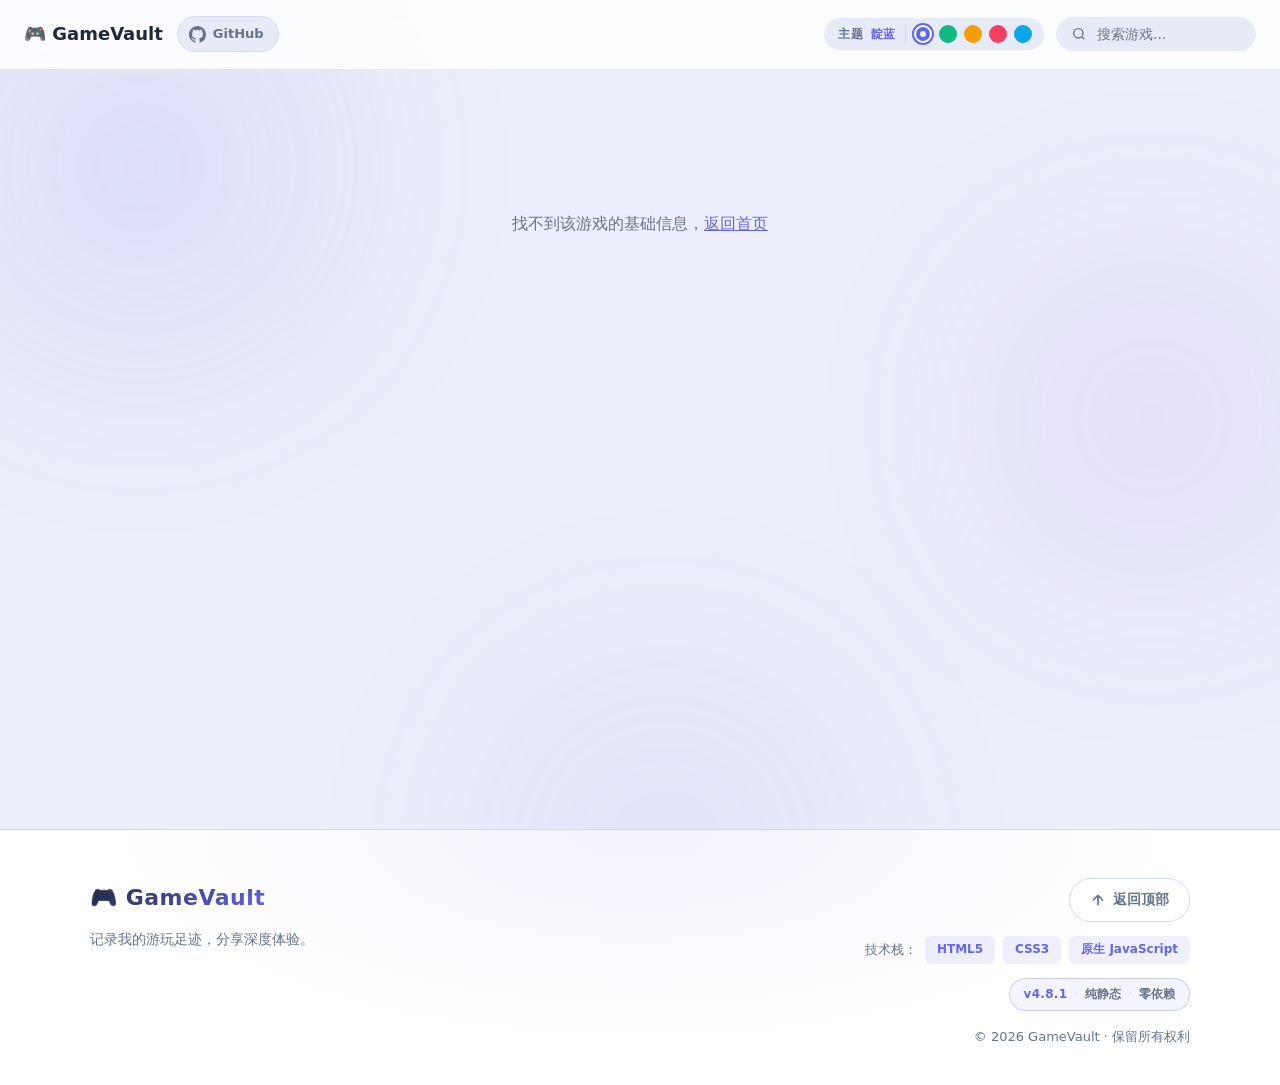
==== commit a9094c7a: "v4.8.1 文档说明 content-script-start.js 报错来自 AdGuard 扩展" ====
--- a/pages/detail.html
+++ b/pages/detail.html
@@ -102,7 +102,7 @@
         </p>
 
         <p class="footer-badge">
-          <span class="badge-ver">v4.8.0</span>
+          <span class="badge-ver">v4.8.1</span>
           <span class="badge-sep">·</span>
           <span>纯静态</span>
           <span class="badge-sep">·</span>
